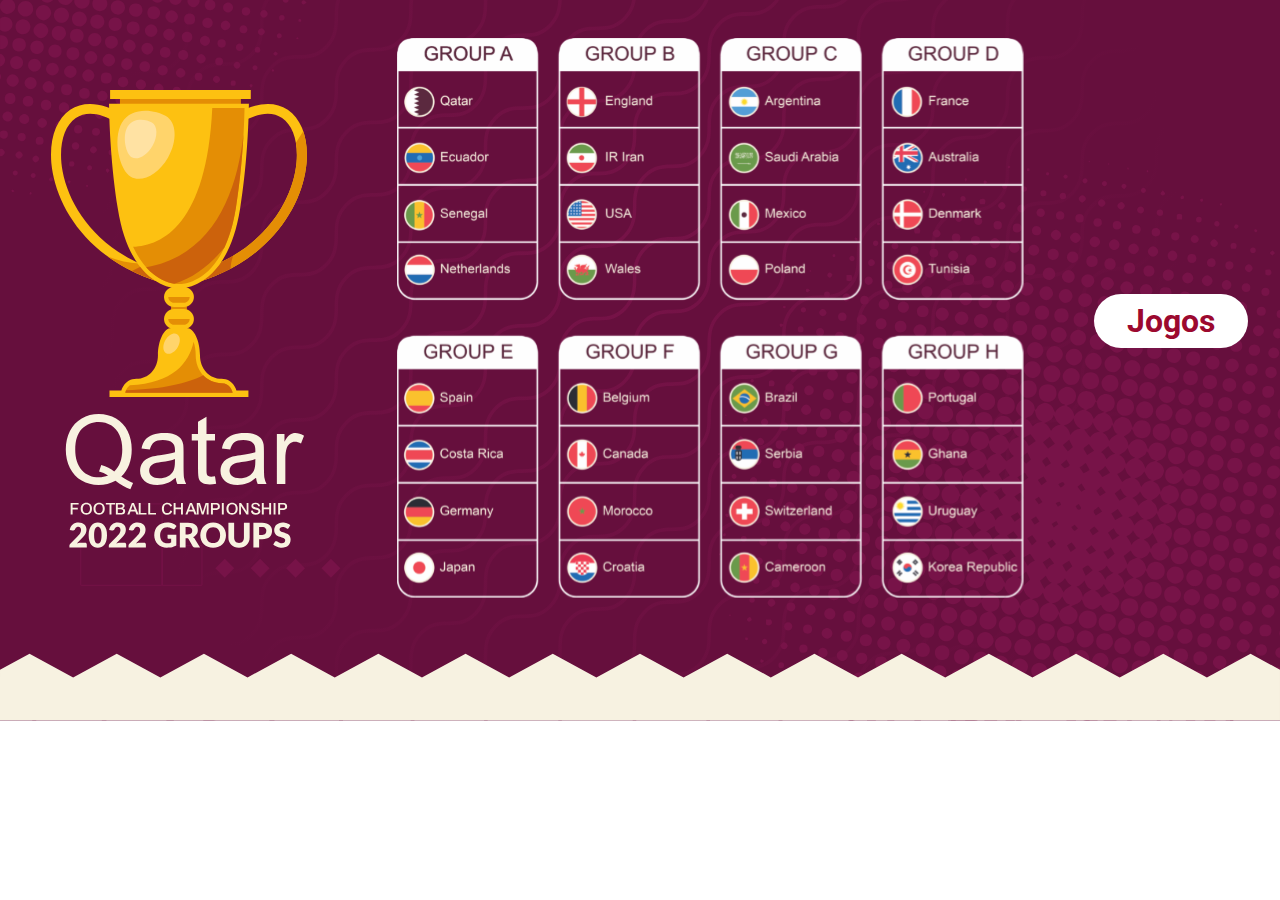
==== grupos.html @ 99d32ac7 "Commit project" ====
<!DOCTYPE html>
<html lang="pt-br">

<head>
    <meta charset="UTF-8">
    <meta http-equiv="X-UA-Compatible" content="IE=edge">
    <meta name="viewport" content="width=device-width, initial-scale=1.0">
    <link rel="preconnect" href="https://fonts.googleapis.com">
    <link rel="preconnect" href="https://fonts.gstatic.com" crossorigin>
    <link href="https://fonts.googleapis.com/css2?family=Roboto:wght@400;500;700;900&display=swap" rel="stylesheet">
    <link rel="stylesheet" href="./css/group.css">
    <title>Grupos</title>
</head>

<body>
    <div class="container">
        <main class="group">
            <img src="./images/Background 02.svg" alt="background" id="background02">

            <img src="./images/Taça.svg" alt="Taça" id="taca">

            <img src="./images/Grupos.svg" alt="Grupos" id="tabela">

            <a href="./jogos.html"><button id="jogos">Jogos</button></a>
        </main>
    </div>

</body>

</html>
---- css/group.css ----
* {
    margin: 0;
    padding: 0;
    box-sizing: border-box;
    font-family: 'Roboto', sans-serif;

}

.container {
    margin: 0;
}

.group {
    width: auto;

}

#background02 {
    width: 100%;
    position: absolute;
    z-index: 0;

}

#taca {
    position: absolute;
    width: 20%;
    margin-top: 7%;
    margin-left: 4%;
}

#tabela {
    width: 49%;
    position: absolute;
    margin-left: 31%;
    margin-top: 3%;
}

#jogos {
    position: absolute;
    width: 12%;
    height: 6%;
    background: #FFFFFF;
    border-radius: 3em;
    font-family: 'Roboto';
    font-style: normal;
    font-weight: 700;
    font-size: 200%;
    color: #9C092F;
    margin-left: 85.5%;
    margin-top: 23%;
    border: none;
}

@media (max-width: 700px) {
    .container {

        background: rgb(102, 15, 61);
        background: linear-gradient(180deg, rgba(102, 15, 61, 1) 0%, rgba(102, 15, 61, 1) 56%, rgba(247, 242, 225, 1) 57%, rgba(247, 242, 225, 1) 100%);
        height: 100vh;

    }

    .group {
        width: 100%;
    }

    #taca {
        width: 25%;
        margin-top: 6%;
        margin-left: 38%;
    }

    #background02 {
        margin-top: 99%;
    }

    #tabela {
        width: 85%;
        margin-left: 8%;
        margin-top: 65%;

    }

    #jogos {
        margin-top: 165%;
        margin-left: 37%;
        background: rgb(102, 15, 61);
        color: rgba(247, 242, 225, 1);
        width: 30%;
        font-size: 150%;

    }
}
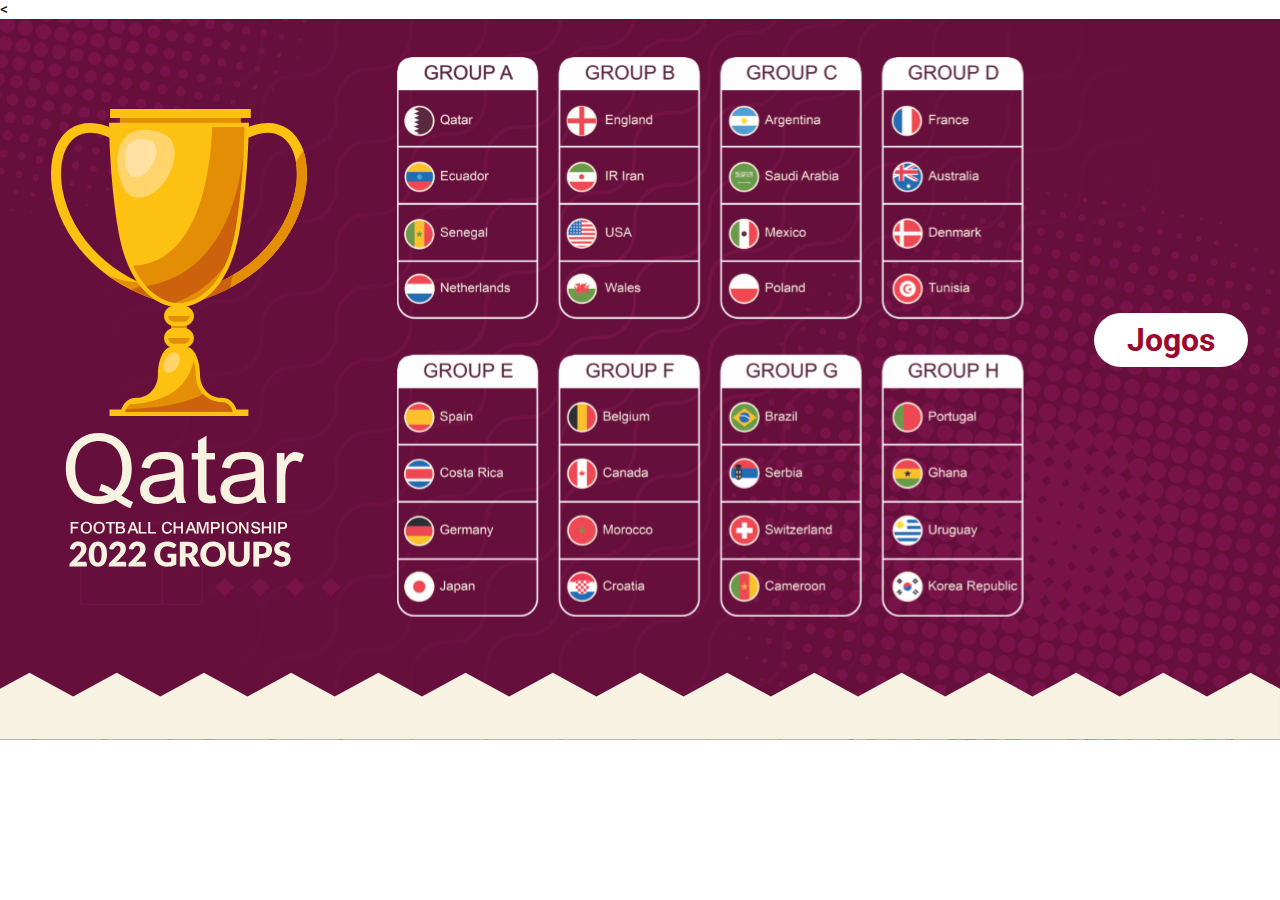
==== commit 5f1196d9: "Colocar favicon e Alteração Title" ====
--- a/grupos.html
+++ b/grupos.html
@@ -9,7 +9,8 @@
     <link rel="preconnect" href="https://fonts.gstatic.com" crossorigin>
     <link href="https://fonts.googleapis.com/css2?family=Roboto:wght@400;500;700;900&display=swap" rel="stylesheet">
     <link rel="stylesheet" href="./css/group.css">
-    <title>Grupos</title>
+    <<link rel="shortcut icon" href="./images/logo fifa qatar 2022 png.png" />
+    <title>Qatar Cup Score</title>
 </head>
 
 <body>
